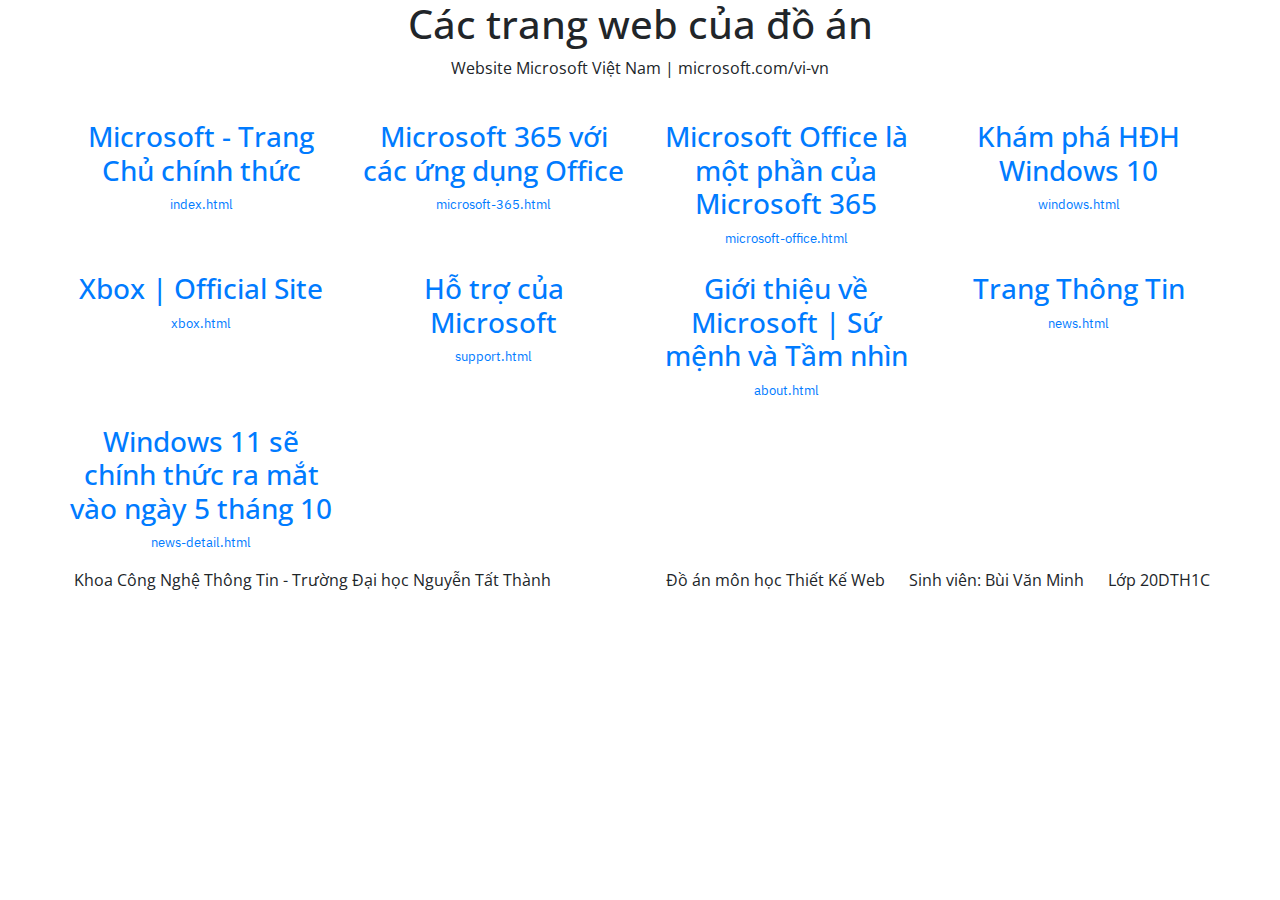
==== ToC.html @ f16d54ee "first commit" ====
<!DOCTYPE html>
<html lang="vi">

<head>
    <meta charset="UTF-8">
    <meta http-equiv="X-UA-Compatible" content="IE=edge">
    <meta name="viewport" content="width=device-width, initial-scale=1.0">
    <link rel="stylesheet" href="https://maxcdn.bootstrapcdn.com/bootstrap/4.5.2/css/bootstrap.min.css" />
    <script src="https://ajax.googleapis.com/ajax/libs/jquery/3.5.1/jquery.min.js"></script>
    <script src="https://cdnjs.cloudflare.com/ajax/libs/popper.js/1.16.0/umd/popper.min.js"></script>
    <script src="https://maxcdn.bootstrapcdn.com/bootstrap/4.5.2/js/bootstrap.min.js"></script>
    <link rel="stylesheet" href="https://cdnjs.cloudflare.com/ajax/libs/font-awesome/5.15.4/css/all.min.css"
        integrity="sha512-1ycn6IcaQQ40/MKBW2W4Rhis/DbILU74C1vSrLJxCq57o941Ym01SwNsOMqvEBFlcgUa6xLiPY/NS5R+E6ztJQ=="
        crossorigin="anonymous" referrerpolicy="no-referrer" />
    <link rel="shortcut icon" href="images/favicon.ico" type="image/x-icon" />
    <link rel="stylesheet" href="style.css" />
    <style>
        @import url('https://fonts.googleapis.com/css2?family=Open+Sans&display=swap');
        @import url('https://fonts.googleapis.com/css2?family=IBM+Plex+Sans+Arabic&display=swap');

        body {
            font-family: 'Open Sans', sans-serif;
        }
    </style>
    <title>Mục lục</title>
</head>

<body>
    <div class="container-fluid" style="text-align: center;">
        <h1 class="c-heading-2">Các trang web của đồ án</h1>
        <p class="c-paragraph-2">Website Microsoft Việt Nam | microsoft.com/vi-vn</p>
    </div>

    <div class="container text-center" style="padding-left: 0; padding-right: 0;">
        <div class="row">
            <div class="col-lg-3 col-md-6 col-sm-12 col-12">
                <a href="index.html" target="_blank" class="ToC">
                    <img class="ToC_img" src="images/ToC/index.png" alt="" width="100%" />
                    <h3 class="ToC_heading">Microsoft - Trang Chủ chính thức</h3>
                    <p style="font-family: 'IBM Plex Sans Arabic', sans-serif; margin-bottom: 0; font-size: 13px;">
                        index.html</p>
                </a>
            </div>
            <div class="col-lg-3 col-md-6 col-sm-12 col-12 ">
                <a href="microsoft-365.html" target="_blank" class="ToC">
                    <img class="ToC_img" src="images/ToC/ms365.png" alt="" width="100%" />
                    <h3 class="ToC_heading">Microsoft 365 với các ứng dụng Office</h3>
                    <p
                        style=" font-family: 'IBM Plex Sans Arabic', sans-serif; margin-bottom: 0; font-size: 13px; margin-bottom: 0;">
                        microsoft-365.html</p>
                </a>
            </div>
            <div class="col-lg-3 col-md-6 col-sm-12 col-12 ">
                <a href="microsoft-office.html" target="_blank" class="ToC">
                    <img class="ToC_img" src="images/ToC/office.png" alt="" width="100%" />
                    <h3 class="ToC_heading">Microsoft Office là một phần của Microsoft 365</h3>
                    <p
                        style=" font-family: 'IBM Plex Sans Arabic', sans-serif; margin-bottom: 0; font-size: 13px; margin-bottom: 0;">
                        microsoft-office.html</p>
                </a>
            </div>
            <div class="col-lg-3 col-md-6 col-sm-12 col-12 ">
                <a href="windows.html" target="_blank" class="ToC">
                    <img class="ToC_img" src="images/ToC/windows.png" alt="" width="100%" />
                    <h3 class="ToC_heading">Khám phá HĐH Windows 10</h3>
                    <p
                        style=" font-family: 'IBM Plex Sans Arabic', sans-serif; margin-bottom: 0; font-size: 13px; margin-bottom: 0;">
                        windows.html</p>
                </a>
            </div>
            <div class="col-lg-3 col-md-6 col-sm-12 col-12 ">
                <a href="xbox.html" target="_blank" class="ToC">
                    <img class="ToC_img" src="images/ToC/xbox.png" alt="" width="100%" />
                    <h3 class="ToC_heading">Xbox | Official Site</h3>
                    <p
                        style=" font-family: 'IBM Plex Sans Arabic', sans-serif; margin-bottom: 0; font-size: 13px; margin-bottom: 0;">
                        xbox.html</p>
                </a>
            </div>
            <div class="col-lg-3 col-md-6 col-sm-12 col-12 ">
                <a href="support.html" target="_blank" class="ToC">
                    <img class="ToC_img" src="images/ToC/support.png" alt="" width="100%" />
                    <h3 class="ToC_heading">Hỗ trợ của Microsoft</h3>
                    <p
                        style=" font-family: 'IBM Plex Sans Arabic', sans-serif; margin-bottom: 0; font-size: 13px; margin-bottom: 0;">
                        support.html</p>
                </a>
            </div>
            <div class="col-lg-3 col-md-6 col-sm-12 col-12 ">
                <a href="about.html" target="_blank" class="ToC">
                    <img class="ToC_img" src="images/ToC/about.png" alt="" width="100%" />
                    <h3 class="ToC_heading">Giới thiệu về Microsoft | Sứ mệnh và Tầm nhìn</h3>
                    <p
                        style=" font-family: 'IBM Plex Sans Arabic', sans-serif; margin-bottom: 0; font-size: 13px; margin-bottom: 0;">
                        about.html</p>
                </a>
            </div>
            <div class="col-lg-3 col-md-6 col-sm-12 col-12 ">
                <a href="news.html" target="_blank" class="ToC">
                    <img class="ToC_img" src="images/ToC/about.png" alt="" width="100%" />
                    <h3 class="ToC_heading">Trang Thông Tin</h3>
                    <p
                        style=" font-family: 'IBM Plex Sans Arabic', sans-serif; margin-bottom: 0; font-size: 13px; margin-bottom: 0;">
                        news.html</p>
                </a>
            </div>
            <div class="col-lg-3 col-md-6 col-sm-12 col-12 ">
                <a href="news-detail.html" target="_blank" class="ToC">
                    <img class="ToC_img" src="images/ToC/about.png" alt="" width="100%" />
                    <h3 class="ToC_heading">Windows 11 sẽ chính thức ra mắt vào ngày 5 tháng 10</h3>
                    <p
                        style=" font-family: 'IBM Plex Sans Arabic', sans-serif; margin-bottom: 0; font-size: 13px; margin-bottom: 0;">
                        news-detail.html</p>
                </a>
            </div>
        </div>
    </div>

    <div class="footer" style="margin-top: 15px;">
        <div class="container" style="padding: 0">
            <div class="row" style="align-items: center;">
                <div class="col-lg-6 col-md-12 col-sm-12 col-12 footer_bottom-col footer_bottom">
                    <img src="images/nttulogo.png" alt="" width="64"> Khoa Công Nghệ Thông Tin - Trường Đại học Nguyễn
                    Tất Thành
                </div>
                <div class="col-lg-6 col-md-12 col-sm-12 col-12 footer_bottom-col footer_bottom text-right">
                    Đồ án môn học Thiết Kế Web &nbsp;&nbsp;&nbsp;&nbsp; Sinh viên: Bùi Văn Minh &nbsp;&nbsp;&nbsp;&nbsp;
                    Lớp 20DTH1C
                </div>
            </div>
        </div>
    </div>
</body>

</html>
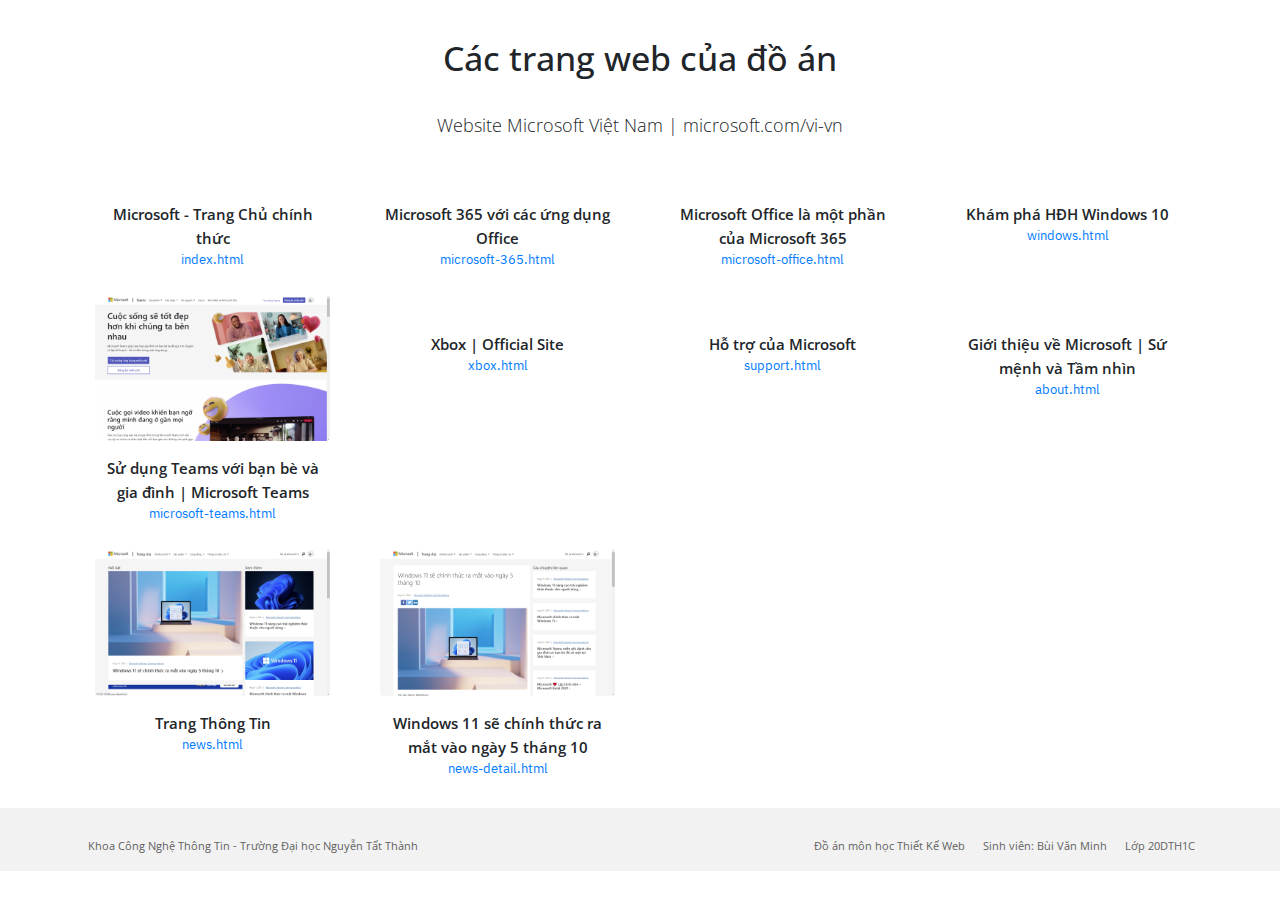
==== commit 45c172db: "Web Design course project" ====
--- a/ToC.html
+++ b/ToC.html
@@ -69,6 +69,15 @@
                 </a>
             </div>
             <div class="col-lg-3 col-md-6 col-sm-12 col-12 ">
+                <a href="microsoft-teams.html" target="_blank" class="ToC">
+                    <img class="ToC_img" src="images/ToC/msteams.png" alt="" width="100%" />
+                    <h3 class="ToC_heading">Sử dụng Teams với bạn bè và gia đình | Microsoft Teams</h3>
+                    <p
+                        style=" font-family: 'IBM Plex Sans Arabic', sans-serif; margin-bottom: 0; font-size: 13px; margin-bottom: 0;">
+                        microsoft-teams.html</p>
+                </a>
+            </div>
+            <div class="col-lg-3 col-md-6 col-sm-12 col-12 ">
                 <a href="xbox.html" target="_blank" class="ToC">
                     <img class="ToC_img" src="images/ToC/xbox.png" alt="" width="100%" />
                     <h3 class="ToC_heading">Xbox | Official Site</h3>
@@ -97,7 +106,7 @@
             </div>
             <div class="col-lg-3 col-md-6 col-sm-12 col-12 ">
                 <a href="news.html" target="_blank" class="ToC">
-                    <img class="ToC_img" src="images/ToC/about.png" alt="" width="100%" />
+                    <img class="ToC_img" src="images/ToC/news.png" alt="" width="100%" />
                     <h3 class="ToC_heading">Trang Thông Tin</h3>
                     <p
                         style=" font-family: 'IBM Plex Sans Arabic', sans-serif; margin-bottom: 0; font-size: 13px; margin-bottom: 0;">
@@ -106,7 +115,7 @@
             </div>
             <div class="col-lg-3 col-md-6 col-sm-12 col-12 ">
                 <a href="news-detail.html" target="_blank" class="ToC">
-                    <img class="ToC_img" src="images/ToC/about.png" alt="" width="100%" />
+                    <img class="ToC_img" src="images/ToC/news-detail.png" alt="" width="100%" />
                     <h3 class="ToC_heading">Windows 11 sẽ chính thức ra mắt vào ngày 5 tháng 10</h3>
                     <p
                         style=" font-family: 'IBM Plex Sans Arabic', sans-serif; margin-bottom: 0; font-size: 13px; margin-bottom: 0;">
--- a/style.css
+++ b/style.css
@@ -0,0 +1,607 @@
+* {
+  margin: 0;
+  padding: 0;
+  font-size: 15px;
+}
+
+nav {
+  height: 54px;
+}
+
+.navbar {
+  padding-left: 0;
+  padding-right: 0;
+}
+
+.navbar-light .navbar-nav .nav-link {
+  color: #262626;
+  font-size: 13px;
+  font-family: "Segoe UI", Tahoma, Verdana, sans-serif;
+  border: 1px solid transparent;
+}
+
+.container-fluid {
+  padding: 0 73px;
+}
+
+.navbar-brand {
+  margin-top: -8px;
+}
+
+.bg-light {
+  background-color: #fff !important;
+}
+
+.c1 {
+  position: relative;
+  padding: 0;
+  width: 100%;
+  z-index: -1;
+}
+
+.text-block {
+  position: absolute;
+  top: calc(50%);
+  transform: translateY(-50%);
+}
+
+.text-block365 {
+  position: absolute;
+  top: calc(50%);
+  transform: translateY(-50%);
+  text-align: center;
+}
+
+.c-heading {
+  font-size: 24px;
+  line-height: 28px;
+}
+
+.c-group {
+  margin-top: 24px;
+}
+
+.c-call-to-action {
+  padding: 8px 20px 8px 20px;
+  display: inline-block;
+  color: #fff;
+  background: #000;
+  border: 2px solid transparent;
+  outline: 1px solid transparent;
+  text-align: center;
+  height: 40px;
+  font-weight: 600;
+  line-height: 18.5px;
+}
+
+.c-call-to-action365 {
+  padding: 8px 20px 8px 20px;
+  display: inline-block;
+  color: #fff;
+  background: #0078d4;
+  border: 2px solid #fff;
+  outline: 1px solid transparent;
+  text-align: center;
+  height: 40px;
+  font-weight: 600;
+  line-height: 18.5px;
+  margin-right: 30px;
+}
+
+.c-call-to-action365:hover {
+  background: #0067b8;
+  color: #fff;
+}
+
+.arrow {
+  font-size: 12px;
+  margin-left: 3px;
+}
+
+.menu__child {
+  position: absolute;
+  background-color: #f2f2f2;
+  top: 100%;
+  left: 0;
+  width: 100%;
+  display: flex;
+  opacity: 0;
+  visibility: hidden;
+  transition: 0.25s linear;
+  font-size: 13px;
+  border-color: rgba(0, 0, 0, 0.05) rgba(0, 0, 0, 0.05) #000;
+  border-style: solid;
+  border-width: 1px 1px 2px;
+}
+
+.menu__child-item {
+  width: 16.67%;
+  text-align: left;
+}
+
+.menuheading {
+  color: #000;
+  padding: 1rem;
+  background-color: #f2f2f2;
+  display: block;
+  font-weight: 600;
+}
+
+.menu__item:hover .menu__child {
+  opacity: 1;
+  visibility: visible;
+}
+
+.menu__item:hover {
+  background-color: #f2f2f2;
+  outline: 1px dashed #000;
+}
+
+.menu__child-list li a {
+  display: block;
+  text-decoration: none;
+  color: #262626;
+  padding: 1rem;
+  text-transform: lowercase;
+}
+
+.menu__child-list li a:hover {
+  text-decoration: underline;
+}
+
+ul {
+  list-style-type: none;
+}
+
+.r1_heading {
+  font-weight: 600;
+  line-height: 20px;
+  margin: 10px 0;
+  width: 125px;
+  margin: 0 auto;
+}
+
+.colr2 {
+  width: 266px;
+}
+
+.colr2 img {
+  width: 100%;
+}
+
+.c-heading {
+  font-size: 20px;
+  line-height: 24px;
+  font-weight: 600;
+  padding-right: 12px;
+  margin-top: 37px;
+  padding-top: 2px;
+}
+
+.c-headingr4 {
+  font-size: 20px;
+  line-height: 24px;
+  font-weight: 600;
+}
+
+.c-heading365 {
+  font-size: 46px;
+  font-weight: 600;
+}
+
+.c-paragraph {
+  padding-right: 12px;
+  padding-top: 8px;
+}
+
+.c-paragraph p {
+  margin-bottom: 0;
+}
+
+.c-call-to-action1 {
+  padding: 10px 3px 10px 0;
+  border: 2px solid transparent;
+  color: #0067b8;
+  background: transparent;
+  text-align: left;
+  font-weight: 600;
+  line-height: 18.5px;
+  display: inline-block;
+}
+
+.heading-4 {
+  clear: both;
+  font-size: 24px;
+  line-height: 28px;
+  font-weight: 600;
+}
+
+.social {
+  margin: 0;
+}
+
+.social span {
+  color: rgba(0, 0, 0, 0.6);
+  padding-right: 12px;
+  display: inline-block;
+  margin-top: 5px;
+}
+
+.footer {
+  margin-top: 48px;
+  background: #f2f2f2;
+  color: #616161;
+}
+
+.footer_col {
+  padding: 0 12px;
+}
+
+.c-heading-4 {
+  color: #616161;
+  padding: 36px 0 4px;
+  font-weight: 600;
+}
+
+.footer_row {
+  font-size: 11px;
+  line-height: 16px;
+  padding: 8px 0;
+  color: #616161;
+  display: block;
+}
+
+.footer_bottom-col {
+  font-size: 11px;
+}
+
+.footer_bottom {
+  padding-top: 30px;
+  padding-bottom: 16px;
+}
+
+.row {
+  margin-left: 0;
+  margin-right: 0;
+}
+
+.c-show-pipe {
+  border-left: 2px solid #000;
+  height: 25px;
+  margin-left: 10px;
+  margin-top: 10px;
+}
+
+.office365 {
+  padding-top: 5px;
+}
+
+.arrowdow {
+  font-size: 12px;
+}
+
+.r1 {
+  padding: 0;
+}
+
+.r2 {
+  padding: 50px 20px 40px;
+}
+
+.c-heading-3 {
+  font-size: 34px;
+  margin: auto;
+  max-width: calc(100% / 12 * 8);
+}
+
+.r4 {
+  background-color: #f5f5f5;
+}
+
+.logo-image-container {
+  height: 40px;
+  margin-bottom: 20px;
+}
+
+.c-heading-2 {
+  font-size: 34px;
+  line-height: 40px;
+  padding: 38px 0 2px;
+}
+
+.c-paragraph-2 {
+  padding: 25px 0 3px;
+  font-weight: 200;
+  font-size: 18px;
+  line-height: 24px;
+}
+
+.new-sp4-banner {
+  border: 1px solid #a8a8a8;
+  margin: 0px;
+  padding: 40px 40px 35px 40px;
+}
+
+.c-paragraph-1 {
+  padding: 4px 0;
+  font-weight: 200;
+  font-size: 20px;
+  line-height: 24px;
+}
+
+.c-hyperlink {
+  text-decoration: underline;
+  color: #005da6;
+}
+
+.c-divider {
+  border: 0;
+  border-top: 1px solid rgba(0, 0, 0, 0.2);
+}
+
+c-heading1 {
+  font-size: 20px;
+  line-height: 24px;
+  font-weight: 600;
+  margin: 0;
+  padding: 0;
+}
+
+.c-headingx {
+  font-size: 20px;
+  line-height: 24px;
+  font-weight: 400;
+  padding-right: 12px;
+  margin-top: 37px;
+  padding-top: 2px;
+  color: #107c10;
+  text-align: center;
+}
+
+.c-paragraphx p {
+  padding-right: 12px;
+  padding-top: 8px;
+  line-height: 1.5;
+  color: #636468;
+  font-size: 17px;
+  text-align: center;
+}
+
+.supHomeAndLandingPageSearchBox {
+  width: 100%;
+  height: 51px;
+  font-size: 17px;
+  padding: 0 50px 0 18px;
+  border: 1px solid #a9a9a9;
+  outline: 0;
+}
+
+.supHomeAndLandingPageSearchButton {
+  height: 100%;
+  position: absolute;
+  top: 0;
+  bottom: 0;
+  right: 0;
+  padding: 0;
+  width: 50px;
+  cursor: pointer;
+  border: none;
+  background: transparent;
+}
+
+.supHomeAndLandingPageSearchIcon {
+  font-size: 1.3em;
+  font-weight: bold;
+  line-height: 27px;
+  color: #006cb4;
+}
+
+.signInButton {
+  font-size: 14pt;
+  line-height: 19px;
+  text-align: center;
+  min-height: 32px;
+  background-color: transparent;
+  border-color: #fff;
+  border-style: solid;
+  border-width: thin;
+  color: #fff;
+  cursor: pointer;
+  padding: 8px 26px 10px 26px;
+  vertical-align: middle;
+  display: inline-block;
+}
+
+.heroSignIn {
+  font-size: 21pt;
+  display: inline-block;
+  padding-right: 24px;
+  color: #fff;
+}
+
+.supHomeAndLandingPageIconTitle {
+  font-size: 15px;
+  color: #363636;
+  margin-top: 10px;
+  padding: 0;
+}
+
+.supportTopLink:hover {
+  border: 1px solid blue;
+}
+
+.c-call-to-actions {
+  padding: 10px 3px 10px 0;
+  border: 2px solid transparent;
+  color: #006cb4;
+  background: transparent;
+  text-align: left;
+  font-size: 15px;
+  line-height: 20px;
+  display: block;
+}
+
+.ocpLegacyBold {
+  font-weight: 600;
+  font-size: 18px;
+}
+
+.supHomeAndLandingPageCTA {
+  font-weight: 400;
+  color: #006cb4;
+  font-size: 13px;
+  line-height: 18px;
+  letter-spacing: 0.975px;
+  display: inline-block;
+}
+
+.m-preview-content {
+  background: #fff;
+  display: block;
+  padding: 0 24px 32px;
+  width: 100%;
+}
+
+.c-meta-text {
+  font-size: 12px;
+  padding-top: 32px;
+  color: #666;
+}
+
+.f-post-link {
+  color: #2f2f2f;
+  font-weight: 500;
+  font-size: 24px;
+}
+
+.c-meta-text a {
+  font-size: 12px;
+}
+
+.c-meta-text span {
+  font-size: 12px;
+  color: #666;
+}
+
+.ToC_img {
+  border-radius: 4px;
+}
+
+.ToC_heading {
+  font-size: 15px;
+  line-height: 24px;
+  font-weight: 600;
+  margin-top: 15px;
+  color: #212529;
+  margin-bottom: 0;
+}
+
+.ToC:hover {
+  text-decoration: none;
+}
+
+.ToC {
+  padding: 10px;
+  display: block;
+  transition: box-shadow 250ms;
+  margin-bottom: 5px;
+}
+
+.ToC:hover {
+  box-shadow: rgba(0, 0, 0, 0.05) 0px 6px 24px 0px, rgba(0, 0, 0, 0.08) 0px 0px 0px 1px;
+}
+
+.pl_pr_zero {
+  padding-left: 0;
+  padding-right: 0;
+}
+
+.c-button {
+  padding: 12px;
+  display: block;
+  color: #fff;
+  font-size: 15px;
+  outline: 0;
+  max-width: 230px;
+  text-align: center;
+  line-height: 1;
+  font-weight: 600;
+  box-shadow: 0 4px 8px 0 transparent;
+  cursor: pointer;
+  transition: all .2s ease-in-out;
+}
+
+.btn_teams {
+  padding-top: 24px;
+  padding-bottom: 24px;
+  background-color: #fff;
+  text-align: left;
+  border: none;
+  border-left: 2px solid #4b53bc ;
+  outline: 1px solid transparent;
+}
+
+.btn_teams-title {
+  font-size: 20px;
+  font-weight: 600;
+  color: #000;
+  margin-left: 36px;
+}
+
+.btn_teams-paragraph {
+  font-size: 16px;
+  font-weight: normal;
+  line-height: 20px;
+  padding-top: 5px;
+  margin-left: 36px;
+}
+
+.ow-content {
+  margin: 0 auto;
+  padding: 0 24px;
+  text-align: center;
+  max-width: 750px;
+}
+
+.c-logo {
+  padding-top: 25px;
+}
+
+.c-text-field {
+  height: 45px;
+  width: 100%;
+  padding: 7px 10px;
+  border: 2px solid rgba(0,0,0,.6);
+  background: #fff;
+}
+
+.c-button-teams:hover {
+  background: #3a3f8f !important;
+  color: #fff;
+  text-decoration: none;
+  box-shadow: 0 4px 8px 0 rgb(0 0 0 / 20%);
+}
+
+.c-label {
+  display: block;
+  text-align: left;
+  padding-top: 30px;
+}
+
+.c-button-teams {
+  padding: 12px;
+  display: block;
+  color: #fff;
+  font-size: 15px;
+  outline: 0;
+  text-align: center;
+  line-height: 1;
+  font-weight: 600;
+  box-shadow: 0 4px 8px 0 transparent;
+  cursor: pointer;
+  transition: all .2s ease-in-out;
+  background: #4b53bc;
+  width: 100%;
+  border: 2px solid #fff;
+  margin-top: 12px;
+}